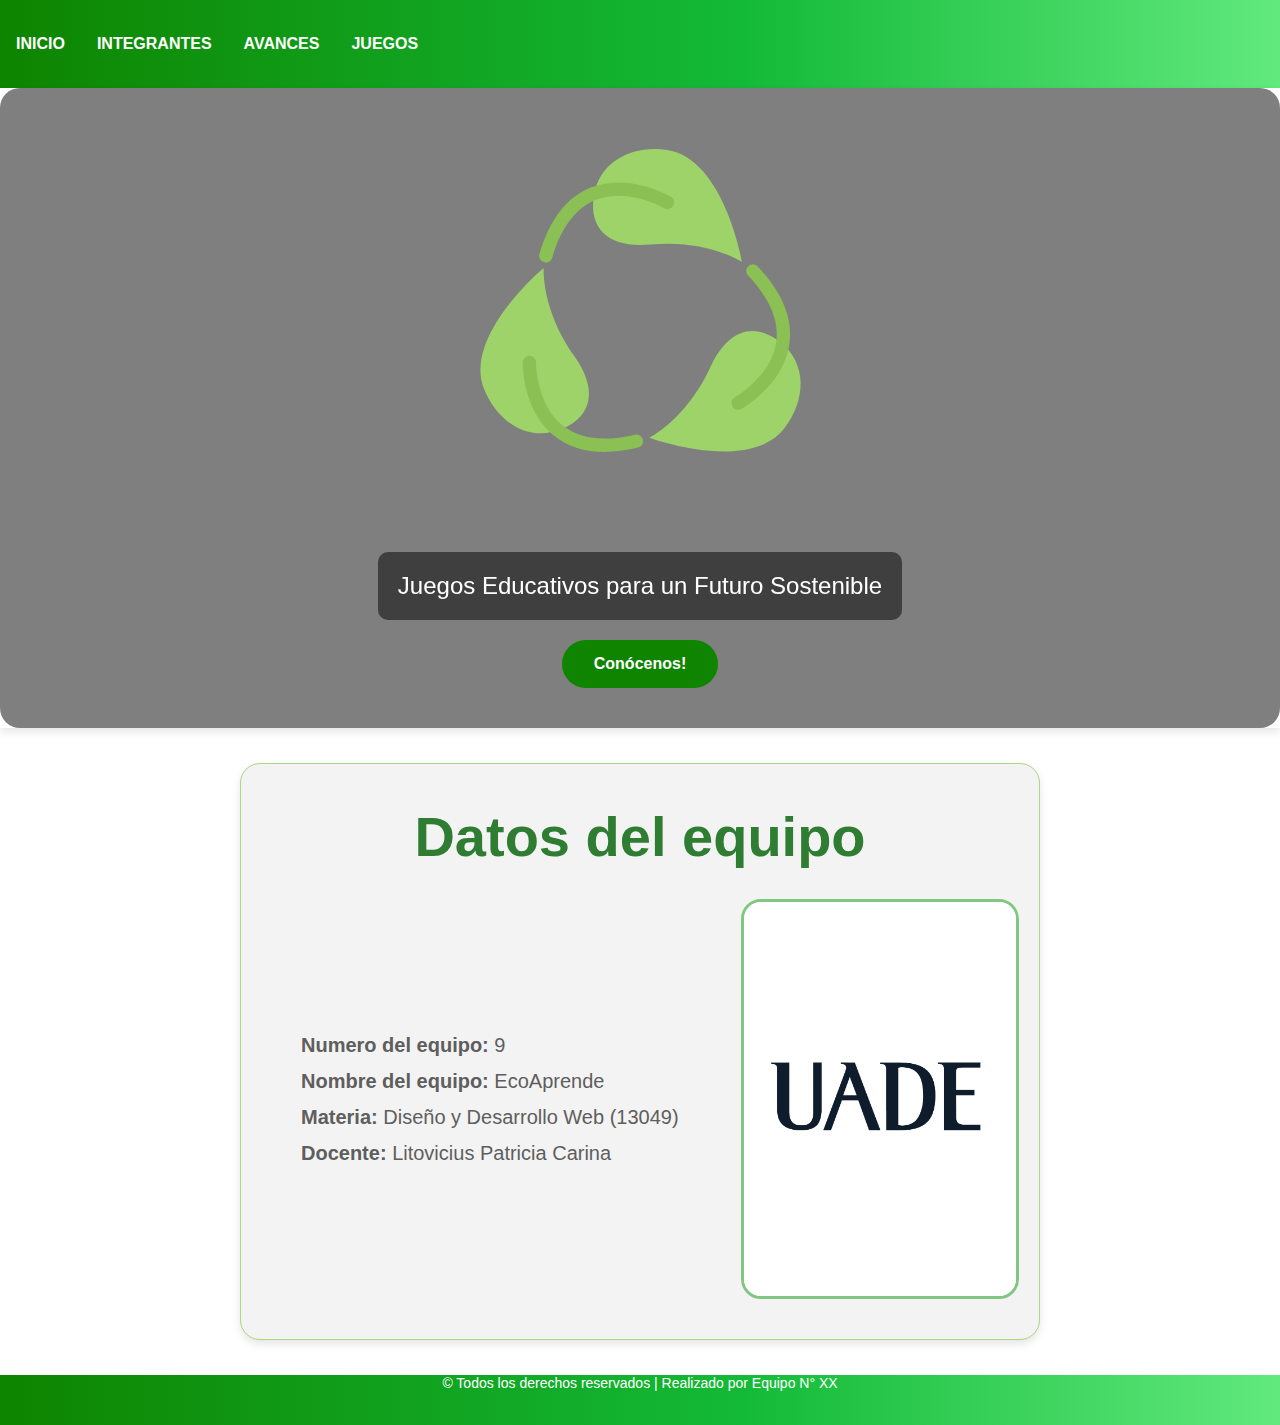
==== index.html @ 98eaf401 "Merge pull request #1 from Gauch0/main" ====
<!DOCTYPE html>
<html lang="es">
<head>
    <meta charset="UTF-8">
    <meta name="viewport" content="width=device-width, initial-scale=1.0">
    <title>TP GRUPAL - JUEGOS DE CONCIENTIZACIÓN</title> 
    <!--Página de TP Grupal para Diseño y Desarrollo Web-->
    <link rel="stylesheet" href="estilos.css">
</head>
<body>
    <header>
        <nav>
                <input type="checkbox" id="menu">
                <label for="menu">☰</label>
            
           <ul>
                <li><a href="index.html">INICIO</a></li>
                <li><a href="integrantes.html">INTEGRANTES</a></li>
                <li><a href="avances.html">AVANCES</a></li>
                <li><a href="juegos.html">JUEGOS</a></li>   
            </ul>            
        </nav>
                  
    </header>

    <main>
        <section class="contenedor">
            <div class="imglogo">
              <img src="img/logoTP2.svg" alt="Logo del sitio">
            </div>
            <div class="textodescrip">
              <p>Juegos Educativos para un Futuro Sostenible</p>
              </p>
            </div>
            <button class="button">
              <a href="integrantes.html"><b>Conócenos!</b></a>
            </button>
        </section>
                   
    
        <section class="seccion-inicio">
            <div class="titulo">
                <h1>Datos del equipo</h1>
            </div>
            <div class="datos-inicio">
                <ul>
                    <li><b>Numero del equipo: </b>9</li>
                    <li><b>Nombre del equipo: </b>EcoAprende</li>
                    <li><b>Materia: </b>Diseño y Desarrollo Web (13049)</li>
                    <li><b>Docente: </b>Litovicius Patricia Carina</li>
                </ul>
                <img src="img/UADE/uade-foto.jpg" alt="Foto del equipo" height="400px">
            </div>
        </section>
    </main>

    <footer>
        <p>© Todos los derechos reservados | Realizado por Equipo N° XX</p>
    </footer>
  
</body>
</html>
---- estilos.css ----
body{
  font-family: sans-serif;
  margin: 0;
  position: relative;
  min-height: 91.5vh;
  padding-bottom: 50px; /*El alto del footer*/
}

/* UADE INICIO */
* {
margin: 0;
padding: 0;
box-sizing: border-box; /* Añadido para un mejor manejo de los márgenes y paddings */
}

section {
display: block;
unicode-bidi: isolate;
}

.titulo {
display: flex;
justify-content: center;
color: #2E7D32; /* Color verde más suave y eco-sustentable */
font-size: 28px; /* Tamaño de fuente aumentado para mayor visibilidad */
font-weight: bold;
margin-bottom: 20px; /* Añadido para espaciado */
}

.seccion-inicio {
background-color: #F3F3F3;
height: auto; /* Ajuste automático de altura según contenido */
max-width: 800px;
margin: 35px auto; /* Centrado horizontal */
border-radius: 20px;
padding: 40px 20px; /* Reducido para mejorar en pantallas pequeñas */
display: flex;
flex-direction: column;
justify-content: center;
align-items: center;
box-shadow: 0 4px 8px rgba(0, 0, 0, 0.1); /* Sombra ligera para mejor apariencia */
border: 1px solid #AED581; /* Añadido borde con color verde suave */
}

@media (max-width: 1130px) {
.seccion-inicio {
  padding: 20px 10px;
  width: 90%; /* Ajuste de ancho responsivo */
}
}

.datos-inicio {
display: flex;
flex-direction: row;
justify-content: space-between;
align-items: center;
width: 100%;
margin-top: 10px;
flex-wrap: wrap; /* Añadido para manejar mejor en pantallas pequeñas */
}

@media (max-width: 1130px) {
.datos-inicio {
  flex-direction: column;
  justify-content: center;
  align-items: center;
}

.datos-inicio img {
  display: none;
}
}

.seccion-inicio div ul {
list-style: none;
color: #5E5E5E;
line-height: 1.8; /* Incrementado para mejorar la legibilidad */
font-size: 20px; /* Aumentado para mejor visibilidad */
}

ul {
display: block;
list-style-type: disc;
margin-block-start: 1em;
margin-block-end: 1em;
margin-inline-start: 0px;
margin-inline-end: 0px;
padding-inline-start: 40px;
unicode-bidi: isolate;
}

li {
display: list-item;
text-align: -webkit-match-parent;
unicode-bidi: isolate;
}

.datos-inicio img {
border-radius: 20px;
border: #81C784 3px solid; /* Cambiado el color del borde a un verde suave */
}

img {
overflow-clip-margin: content-box;
overflow: clip;
max-width: 100%; /* Para asegurar que las imágenes no excedan su contenedor */
}

div {
display: block;
unicode-bidi: isolate;
}
/* UADE FIN */


nav {
background: rgb(14,132,0);
background: linear-gradient(90deg, rgba(14,132,0,1) 0%, rgba(19,186,55,1) 58%, rgba(97,233,126,1) 100%);
color: #fff;
font-weight: 600;
padding: 30px 0;
}

nav ul { /*Muestra la disposicin de botones para notebook o desktop*/
  display: flex; 
  justify-content: left;
  list-style: none;
  margin: 0;
  padding: 0;
  overflow:hidden;
}

nav li a {  /*Determina la propiedad del texto del botón*/ 
  display: block;
  color: #fff;
  text-align: center;
  padding: 5px 16px;
  text-decoration: none;
}

nav li a:hover { /*Determina la propiedad al posicionarse en el botón*/
  color: #084301;
  background-color: #fff;
  transition: all .38s ease;
  border-radius: 50px;
}

nav label { /*No muestra el valor de la etiqueta ☰*/
  display: none;
}

#menu {
  display: none;
}

.contenedor {
  display: flex;
  flex-direction: column;
  justify-content: center;
  align-items: center;
  text-align: center;
  max-width: 100%;
  margin: auto;
  padding: 40px 20px;
  background: url('img/Flipbox/EcoImg.png') no-repeat center center;
  background-size: cover;
  box-shadow: 0 4px 8px rgba(0, 0, 0, 0.1); /* Sombra ligera */
  color: white; /* Para que el texto sea legible sobre el fondo */
  position: relative; /* Añadido para el overlay */
}

.contenedor::before {
  content: "";
  position: absolute;
  top: 0;
  left: 0;
  right: 0;
  bottom: 0;
  background: rgba(0, 0, 0, 0.5); /* Fondo oscuro semi-transparente */
  backdrop-filter: blur(10px); /* Desenfoque del fondo */
  border-radius: 20px; /* Coincide con el borde del contenedor */
  z-index: 1; /* Asegura que el overlay esté por debajo del contenido */
}

.imglogo img {
  width: 400px; /* Tamaño aumentado */
  margin-bottom: 20px; /* Espaciado debajo del logo */
  position: relative; /* Asegura que esté por encima del overlay */
  z-index: 2; /* Asegura que esté por encima del overlay */
}
  .contenedor2{
    display: flex;
    margin-top: 20px;
    max-width: 100%;
    margin: auto;
    padding: 20px;
    justify-content: center;
    align-items: center;
    text-align: justify;
    }

.textodescrip {
  font-size: 24px; /* Tamaño de fuente aumentado para mayor visibilidad */
  background-color: rgba(0, 0, 0, 0.5); /* Fondo semi-transparente para el texto */
  padding: 20px;
  border-radius: 10px;
  margin-bottom: 20px; /* Espaciado debajo del texto */
  position: relative; /* Asegura que esté por encima del overlay */
  z-index: 2; /* Asegura que esté por encima del overlay */
}

.button {
  background-color: #0e8400;
  border: none;
  color: white;
  padding: 15px 32px;
  text-align: center;
  text-decoration: none;
  font-size: 16px;
  cursor: pointer;
  border-radius: 50px;
  position: relative; /* Asegura que esté por encima del overlay */
  z-index: 2; /* Asegura que esté por encima del overlay */
}

.button a {
  text-decoration: none;
  color: white;
}

.button:hover {
  background-color: #084301;
  transition: all 0.38s ease;
}

  /* Flip-Box*/
  .flip-box {
    background-color: transparent;
    width: 300px;
    height: 200px;
    perspective: 1000px;
    margin: 5px;
  }

  /* Flip-Box 1*/
  .flip-box-inner1{
    position: relative;
    width: 100%;
    height: 100%;
    text-align: center;
    transition: transform 0.8s;
    transform-style: preserve-3d;
   }
  
  .flip-box:hover .flip-box-inner1 {
    transform: rotateY(180deg);
  }
  
  .flip-box-front1, .flip-box-back1 {
    position: absolute;
    width: 100%;
    height: 100%;
    -webkit-backface-visibility: hidden;
    backface-visibility: hidden;
    border-radius: 15px; 
  }
  
  .flip-box-front1 {
    background-image: url(img/Flipbox/EcoImg.png);
    color: White;
    text-align: center;
    align-content: center;
  }
  
  .flip-box-back1 {
    background: rgb(14,132,0);
    background: linear-gradient(90deg, rgba(14,132,0,1) 0%, rgba(19,186,55,1) 58%, rgba(97,233,126,1) 100%);   
    color: #fff;
    color: white;
    transform: rotateY(180deg);
    text-align: center;
    align-content: center;
  }
  .flip-box-back1 p{
    font-size: 15px;
    font-weight: 300;
    padding: 10px;
  }
/*Flipbox 2*/
  .flip-box-inner2{
    position: relative;
    width: 100%;
    height: 100%;
    text-align: center;
    transition: transform 0.8s;
    transform-style: preserve-3d;
   }
  
  .flip-box:hover .flip-box-inner2 {
    transform: rotateY(180deg);
  }
  
  .flip-box-front2, .flip-box-back2 {
    position: absolute;
    width: 100%;
    height: 100%;
    -webkit-backface-visibility: hidden;
    backface-visibility: hidden;
    border-radius: 15px; 
  }
  
  .flip-box-front2 {
    background-image: url(img/Flipbox/EcoImg.png);
    color: White;
    text-align: center;
    align-content: center;
  }
  
  .flip-box-back2 {
    background: rgb(1,83,125);
    background: linear-gradient(90deg, rgba(1,83,125,1) 0%, rgba(56,149,196,1) 39%, rgba(128,203,241,1) 100%);
    color: #fff;
    color: white;
    transform: rotateY(180deg);
    text-align: center;
    align-content: center;
  }
  .flip-box-back2 p{
    font-size: 15px;
    font-weight: 300;
    padding: 10px;
  }

  /*Flipbox 3*/
  .flip-box-inner3{
    position: relative;
    width: 100%;
    height: 100%;
    text-align: center;
    transition: transform 0.8s;
    transform-style: preserve-3d;
  }
  
  .flip-box:hover .flip-box-inner3 {
    transform: rotateY(180deg);
  }
  
  .flip-box-front3, .flip-box-back3 {
    position: absolute;
    width: 100%;
    height: 100%;
    -webkit-backface-visibility: hidden;
    backface-visibility: hidden;
    border-radius: 15px;
  }
  
  .flip-box-front3 {
    background-image: url(img/Flipbox/EcoImg.png);
    color: White;
    text-align: center;
    align-content: center;
  }
  
  .flip-box-back3 {
    background: rgb(255,0,0);
    background: linear-gradient(90deg, rgba(255,0,0,1) 0%, rgba(217,101,0,1) 39%, rgba(241,191,54,1) 100%);
    color: #fff;
    color: white;
    transform: rotateY(180deg);
    text-align: center;
    align-content: center;
  }
  .flip-box-back3 p{
    font-size: 15px;
    font-weight: 300;
    padding: 10px;
  }

/* NOSOTROS - TEAM */

.team{
  display: flex;
  width: 100%;
  align-items: center;
  justify-content: center;
  flex-direction: column;
}
.team-contenido{
  width: 100%;
  max-width: 1240px;
  margin: 50px;
  display: flex;
  align-items: center;
  justify-content: center;
  gap: 2rem;
  text-align: center;
}
.team-contenido img{
  width: 100%;
  border-radius: 10px;
  height: auto;
  margin-bottom: 15px;
}
.box{
  width: 200px;
  height: auto;
  border-radius: 10px;
  background: rgb(14,132,0);
  background: linear-gradient(90deg, rgba(14,132,0,1) 0%, rgba(19,186,55,1) 58%, rgba(97,233,126,1) 100%);
  transition: all .38s ease;
}
.box h3{
  font-size: 18 px;
  font-weight: 600;
  color: #fff;
  margin-bottom: 10px;
}
.box h5{
  font-size: 14px;
  font-weight: 600;
  color: #fff;
  margin-bottom: 20px;
  letter-spacing: 2px;
}

.box:hover{
  transform: translateY(-10px);
}

/*CONTACTO - FORM*/

form{
width: 600px;
margin: auto;
padding: 10px 20px;
box-sizing: border-box;
margin-top: 10px;
}

input, textarea {
width: 100%;
margin-bottom:20px;
box-sizing: border-box;
}

textarea{
min-height: 100px;
max-height: 200px;
max-width: 100%;
box-sizing: border-box;  
}

/*CATÁLOGO*/

.container-img{
width: 100%;
max-width: 1200px;
margin: auto;
margin-top: 60px;
margin-bottom: 60px;
display: grid;
grid-template-columns: repeat(4, 1fr);
grid-template-rows: 250px;
grid-gap: 30px;
}

.container-img .box-img a{
text-decoration: none;
font-size: 18px;
font-weight: 600;
color: #2d1476;
}

.container-img .box-img figure{
max-width: 200px;
height: 100%;
text-align: center;
}

.container-img .box-img figure:hover{
transition: all .38s ease;
transform: translateY(-10px);
opacity: 0.6;
}

.container-img .box-img img{
width: 200px;
height: 200px;
}

/*FOOTER*/

footer{
background: rgb(14,132,0);
background: linear-gradient(90deg, rgba(14,132,0,1) 0%, rgba(19,186,55,1) 58%, rgba(97,233,126,1) 100%);
width: 100%;
font-size: 14px;
text-align: center;
color: #fff;
height: 50px;
position: absolute;
bottom: 0;
}

/* <--------------------------------------RESPONSIVE-------------------------------------->*/

@media (max-width: 768px) {/*cuando el dispositivo es máximo es de 768px*/
  
  /*MENÚ*/

    input:checked ~ ul{ /*muestra el contenido de todas las etiquetas ul*/
     display: block;
    }
    
    input:checked ~ label { /*muestra todo el contenido de las etiquetas label*/
     background: #084301;
    }
    
    nav li{ /*Determina la propiedad de cada botón para mobile*/
     margin: 0;
     text-align: left;
    }
    
    nav label{ /*dibuja la etiqueta label ☰*/
     box-sizing: border-box;
     display: flex;
     /*border-radius: 5px;*/
     width: 30px;
     height: 30px;
     line-height: 30px;
     font-weight: bold;
     text-align: center;
     justify-content: center;
     user-select: none;
     /*background-color: cadetblue;*/
    }
    
    nav ul{/*deja de mostrar el bloque contenedor de botones horizontales*/
      display: none;
    }
    
    nav ul li a{ /**/
     display: flex;
     text-decoration: none;
     color: #fff;
    }
    
    .contenedor{
     display: block;
     margin-top: 20px;
     width: 90%;
     margin: auto;
     }

     .contenedor2{
      display: flex;
      flex-direction: column;
      margin-top: 20px;
      max-width: 100%;
      margin: auto;
      padding: 20px;
      justify-content: center;
      align-items: center;
      text-align: justify;
      }
    
     /*HOME*/

    .imglogo{ /*logo del home responsive*/
     text-align: center;
     }
    
    .textodescrip{
      font-size: 22px;
      text-align: justify;
      margin: 5px;
     }
    
    .textodescrip button{
      background-color: #084301;
      justify-content: center;
      align-items: center;
      border: none;
      color: white;
      text-decoration: none;
      font-size: 16px;
      cursor: pointer;
      }
    
    /*NOSOTROS*/

    .team{
      width: 90%;
      height: auto;
      padding: 90px 2%;

      }

      .team-contenido{
        display: flex;
        flex-direction: column;
      }

  /*CONTACTO RESPONSIVO*/

  form{
    width: 100%;
  }

  /*CATÁLOGO*/

  .container-img{
    grid-template-columns: repeat(1, 1fr);
    justify-items: center; 
  }

  .container-img .box-img figure{
    height: 200px;
      
  }
}
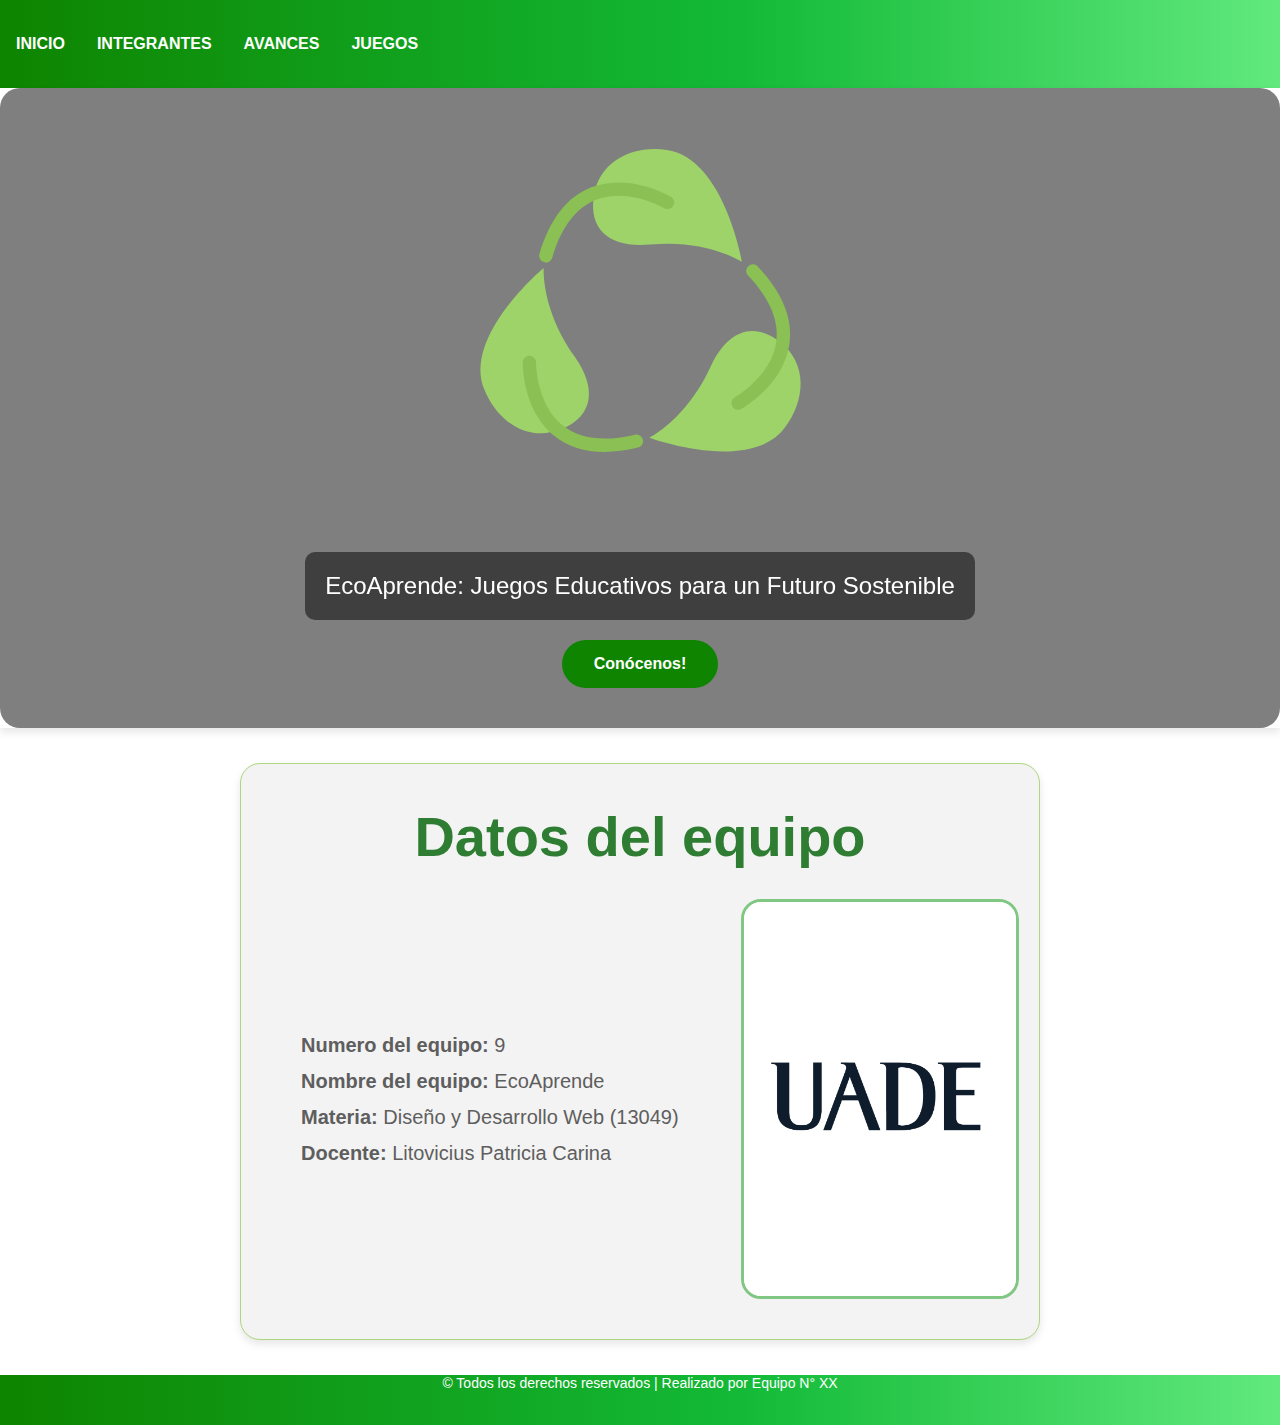
==== commit c46209c7: "change name" ====
--- a/index.html
+++ b/index.html
@@ -29,7 +29,7 @@
               <img src="img/logoTP2.svg" alt="Logo del sitio">
             </div>
             <div class="textodescrip">
-              <p>Juegos Educativos para un Futuro Sostenible</p>
+              <p>EcoAprende: Juegos Educativos para un Futuro Sostenible</p>
               </p>
             </div>
             <button class="button">
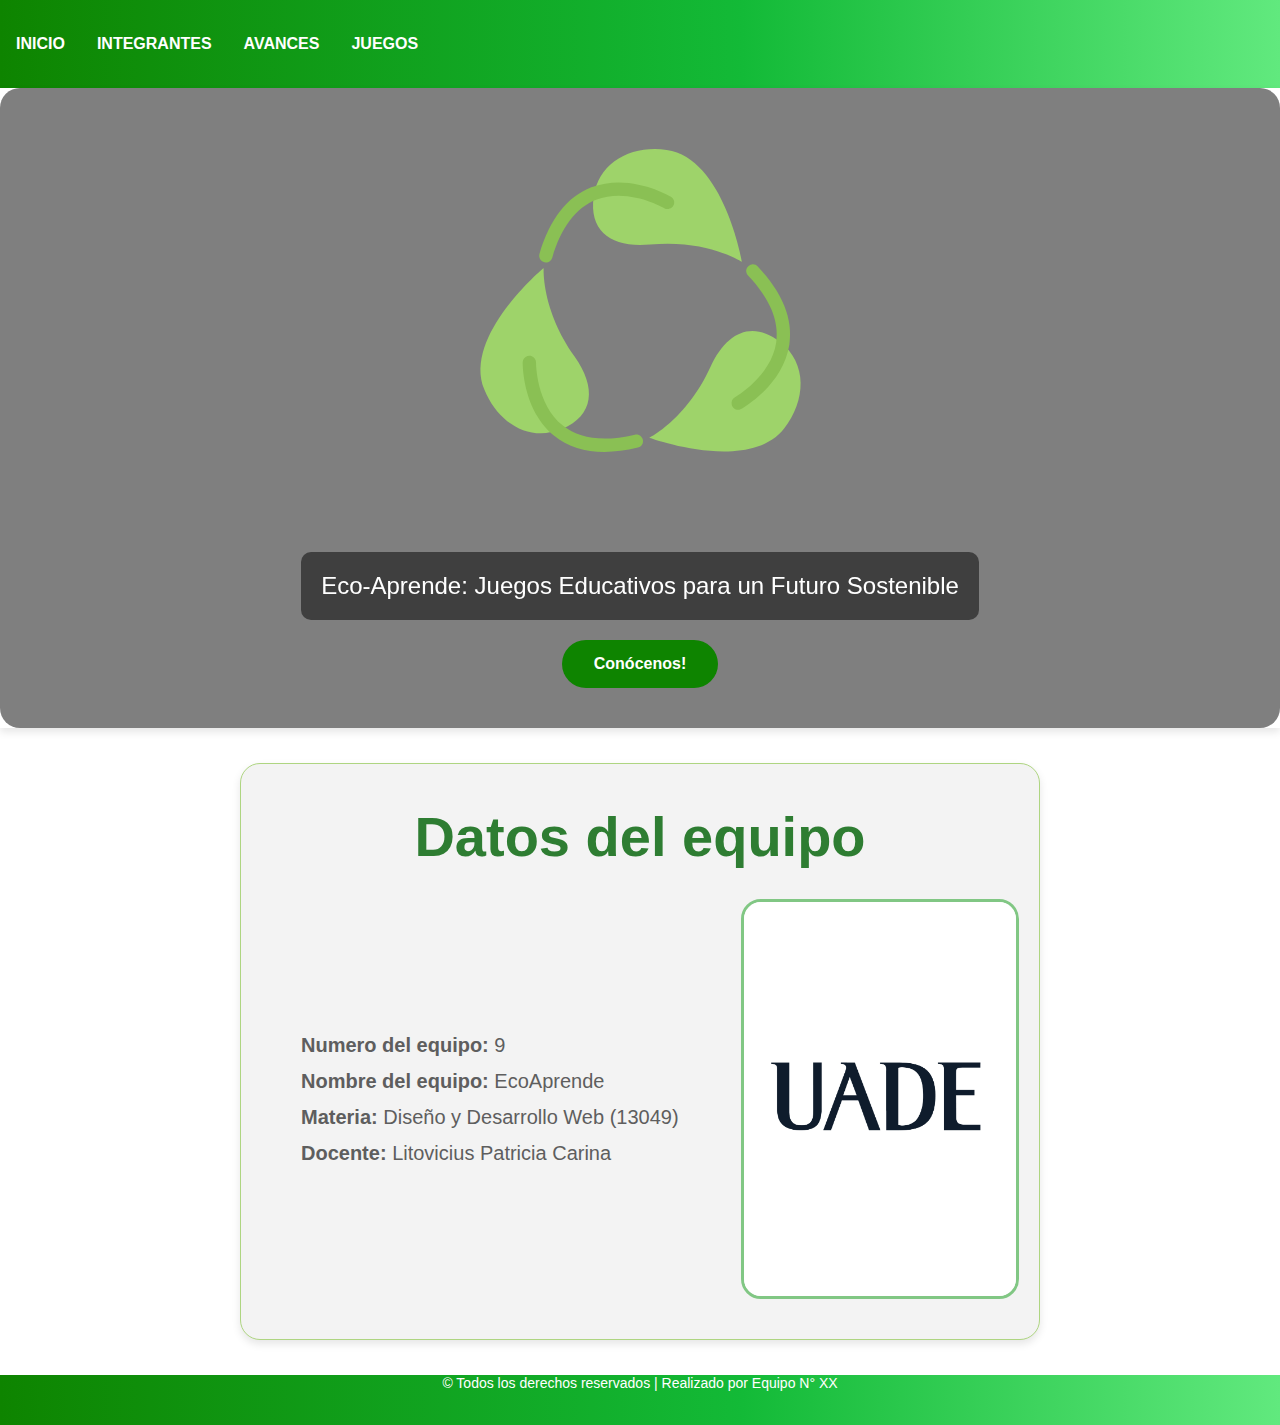
==== commit c1cbe43d: "Update index.html" ====
--- a/index.html
+++ b/index.html
@@ -29,7 +29,7 @@
               <img src="img/logoTP2.svg" alt="Logo del sitio">
             </div>
             <div class="textodescrip">
-              <p>EcoAprende: Juegos Educativos para un Futuro Sostenible</p>
+              <p>Eco-Aprende: Juegos Educativos para un Futuro Sostenible</p>
               </p>
             </div>
             <button class="button">
@@ -59,4 +59,4 @@
     </footer>
   
 </body>
-</html>+</html>
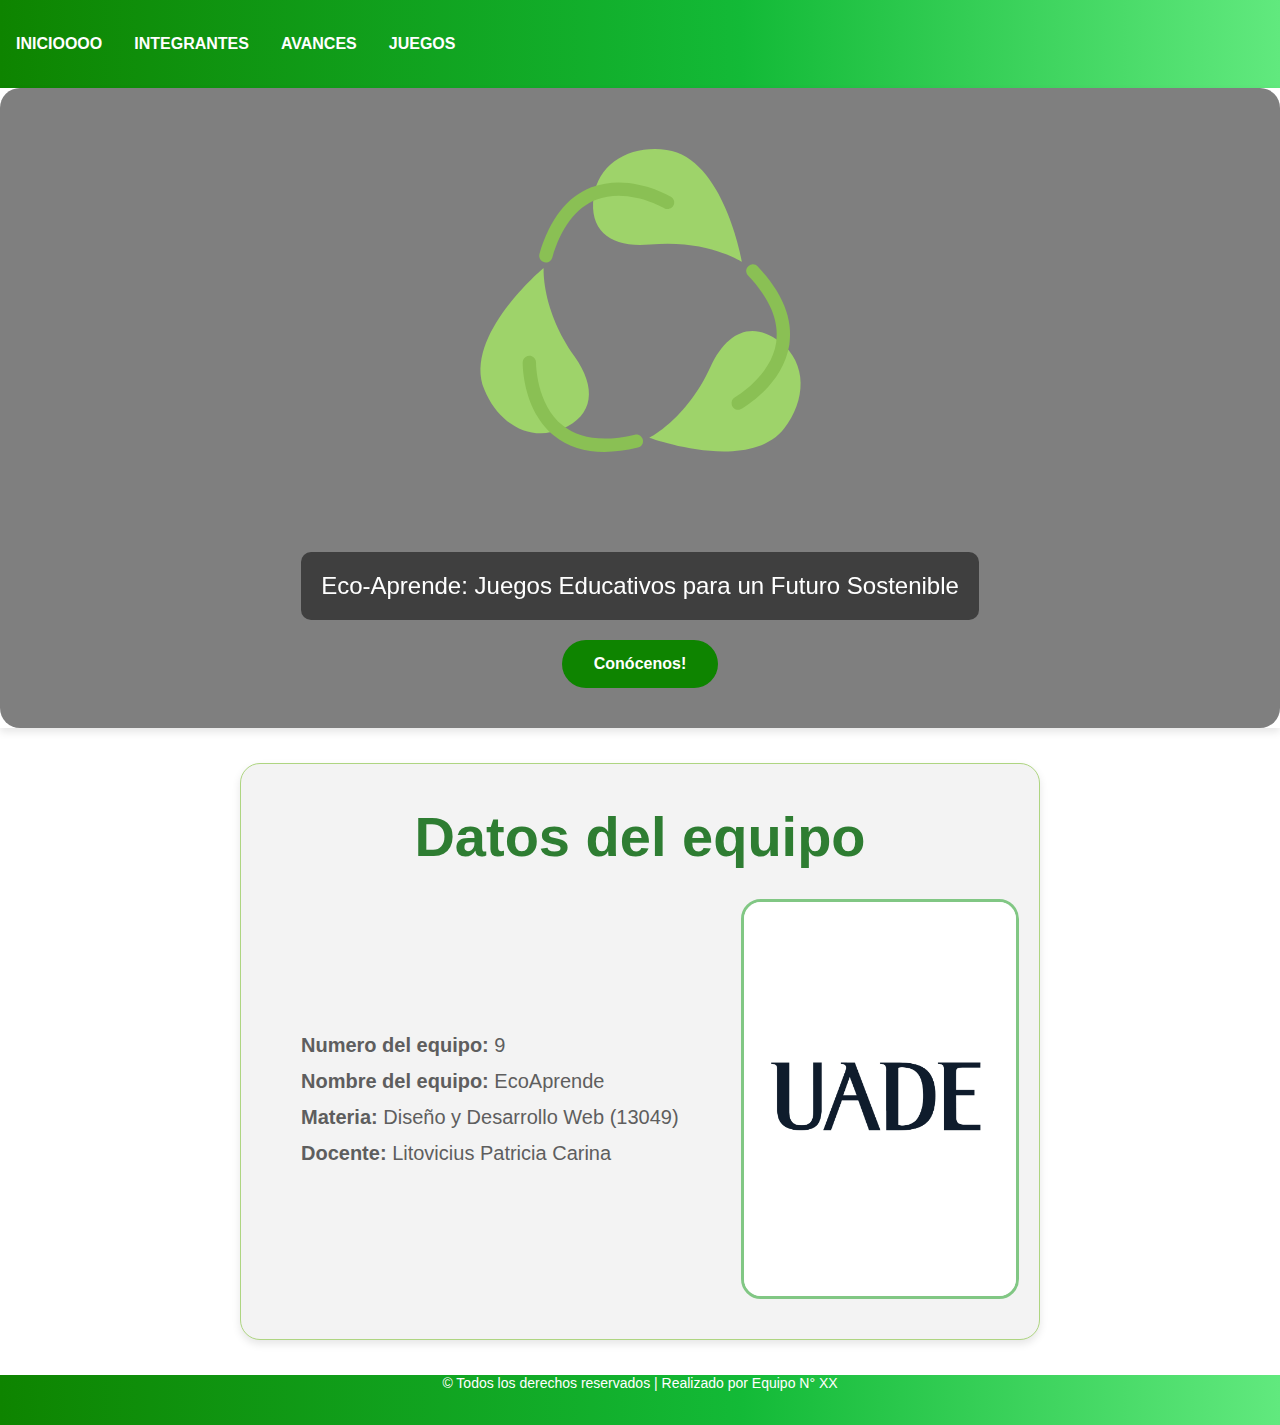
==== commit d972a1ca: "Update index.html" ====
--- a/index.html
+++ b/index.html
@@ -14,7 +14,7 @@
                 <label for="menu">☰</label>
             
            <ul>
-                <li><a href="index.html">INICIO</a></li>
+                <li><a href="index.html">INICIOOOO</a></li>
                 <li><a href="integrantes.html">INTEGRANTES</a></li>
                 <li><a href="avances.html">AVANCES</a></li>
                 <li><a href="juegos.html">JUEGOS</a></li>   
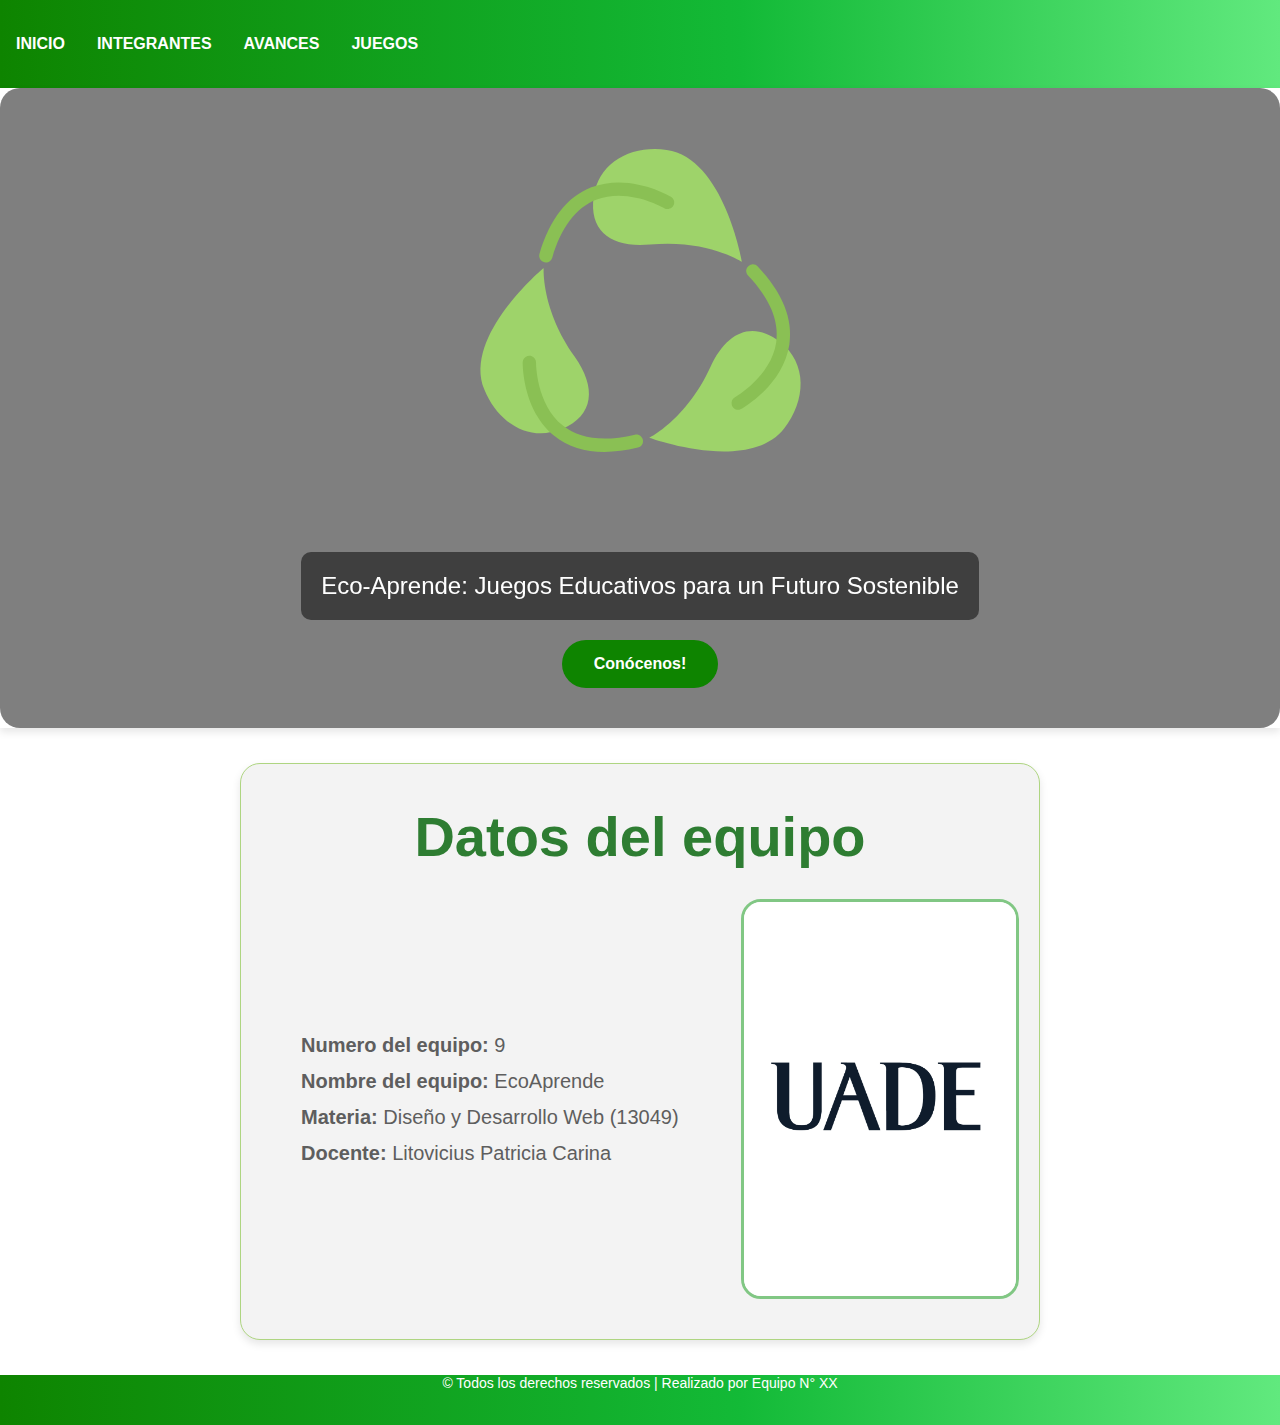
==== commit 26f66ec4: "Update index.html" ====
--- a/index.html
+++ b/index.html
@@ -14,7 +14,7 @@
                 <label for="menu">☰</label>
             
            <ul>
-                <li><a href="index.html">INICIOOOO</a></li>
+                <li><a href="index.html">INICIO</a></li>
                 <li><a href="integrantes.html">INTEGRANTES</a></li>
                 <li><a href="avances.html">AVANCES</a></li>
                 <li><a href="juegos.html">JUEGOS</a></li>   
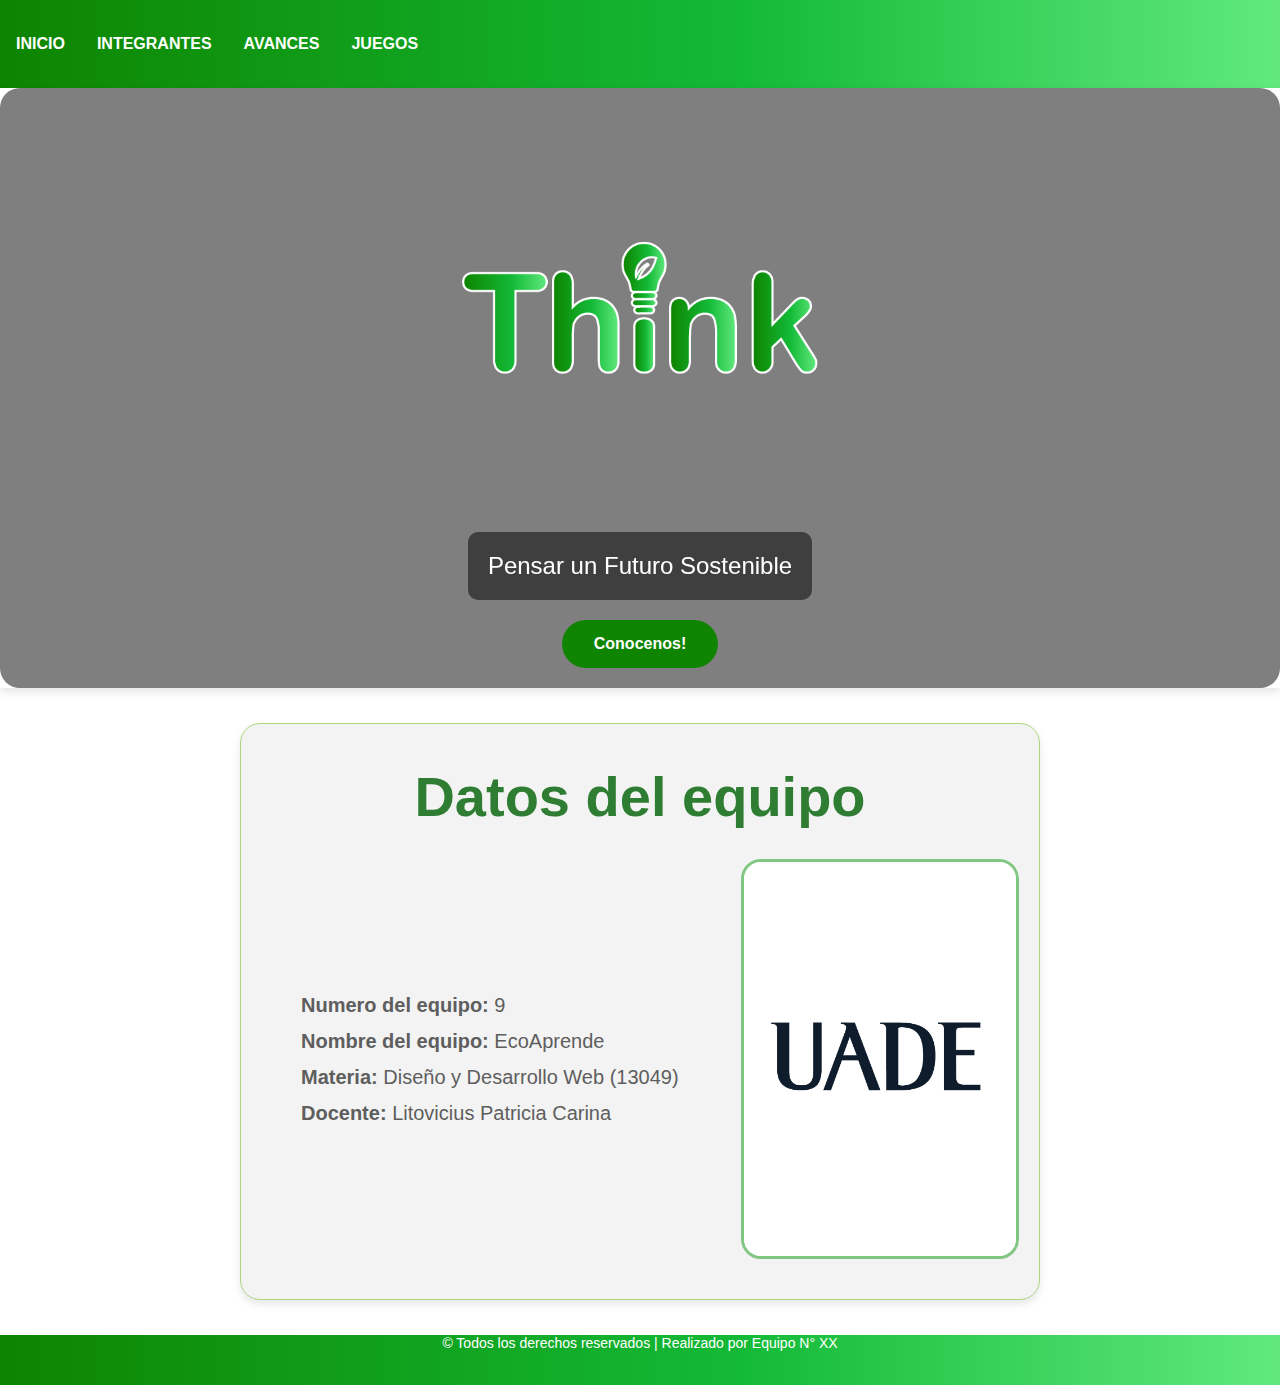
==== commit 97e856b4: "Versión 15/6 - 10:00" ====
--- a/index.html
+++ b/index.html
@@ -26,14 +26,14 @@
     <main>
         <section class="contenedor">
             <div class="imglogo">
-              <img src="img/logoTP2.svg" alt="Logo del sitio">
+              <img src="img/Think Logo.png" alt="Logo del sitio">
             </div>
             <div class="textodescrip">
-              <p>Eco-Aprende: Juegos Educativos para un Futuro Sostenible</p>
+              <p>Pensar un Futuro Sostenible</p>
               </p>
             </div>
             <button class="button">
-              <a href="integrantes.html"><b>Conócenos!</b></a>
+              <a href="integrantes.html"><b>Conocenos!</b></a>
             </button>
         </section>
                    
--- a/estilos.css
+++ b/estilos.css
@@ -1,4 +1,3 @@
-
 body{
   font-family: sans-serif;
   margin: 0;
@@ -169,6 +168,16 @@
   color: white; /* Para que el texto sea legible sobre el fondo */
   position: relative; /* Añadido para el overlay */
 }
+.contenedor{
+  display: flex;
+  margin-top: 20px;
+  max-width: 100%;
+  margin: auto;
+  padding: 20px;
+  justify-content: center;
+  align-items: center;
+  text-align: justify;
+  }
 
 .contenedor::before {
   content: "";
@@ -406,9 +415,8 @@
   width: 200px;
   height: auto;
   border-radius: 10px;
-  background: rgb(14,132,0);
+  background: rgb(14,1322,0);
   background: linear-gradient(90deg, rgba(14,132,0,1) 0%, rgba(19,186,55,1) 58%, rgba(97,233,126,1) 100%);
-  transition: all .38s ease;
 }
 .box h3{
   font-size: 18 px;
@@ -416,7 +424,7 @@
   color: #fff;
   margin-bottom: 10px;
 }
-.box h5{
+.box h4{
   font-size: 14px;
   font-weight: 600;
   color: #fff;
@@ -424,9 +432,24 @@
   letter-spacing: 2px;
 }
 
-.box:hover{
-  transform: translateY(-10px);
-}
+.box a{
+  text-decoration: none;
+}
+
+.box h4{
+  font-size: 14px;
+  font-weight: 600;
+  color: #fff;
+  margin-bottom: 20px;
+  letter-spacing: 2px;
+  text-decoration: none;
+}
+
+.box h4:hover{
+  background-color: #084301;
+  border:none;
+}
+
 
 /*CONTACTO - FORM*/
 
@@ -576,6 +599,7 @@
       text-align: justify;
       margin: 5px;
      }
+
     
     .textodescrip button{
       background-color: #084301;
@@ -588,7 +612,7 @@
       cursor: pointer;
       }
     
-    /*NOSOTROS*/
+    /*INTEGRANTES*/
 
     .team{
       width: 90%;
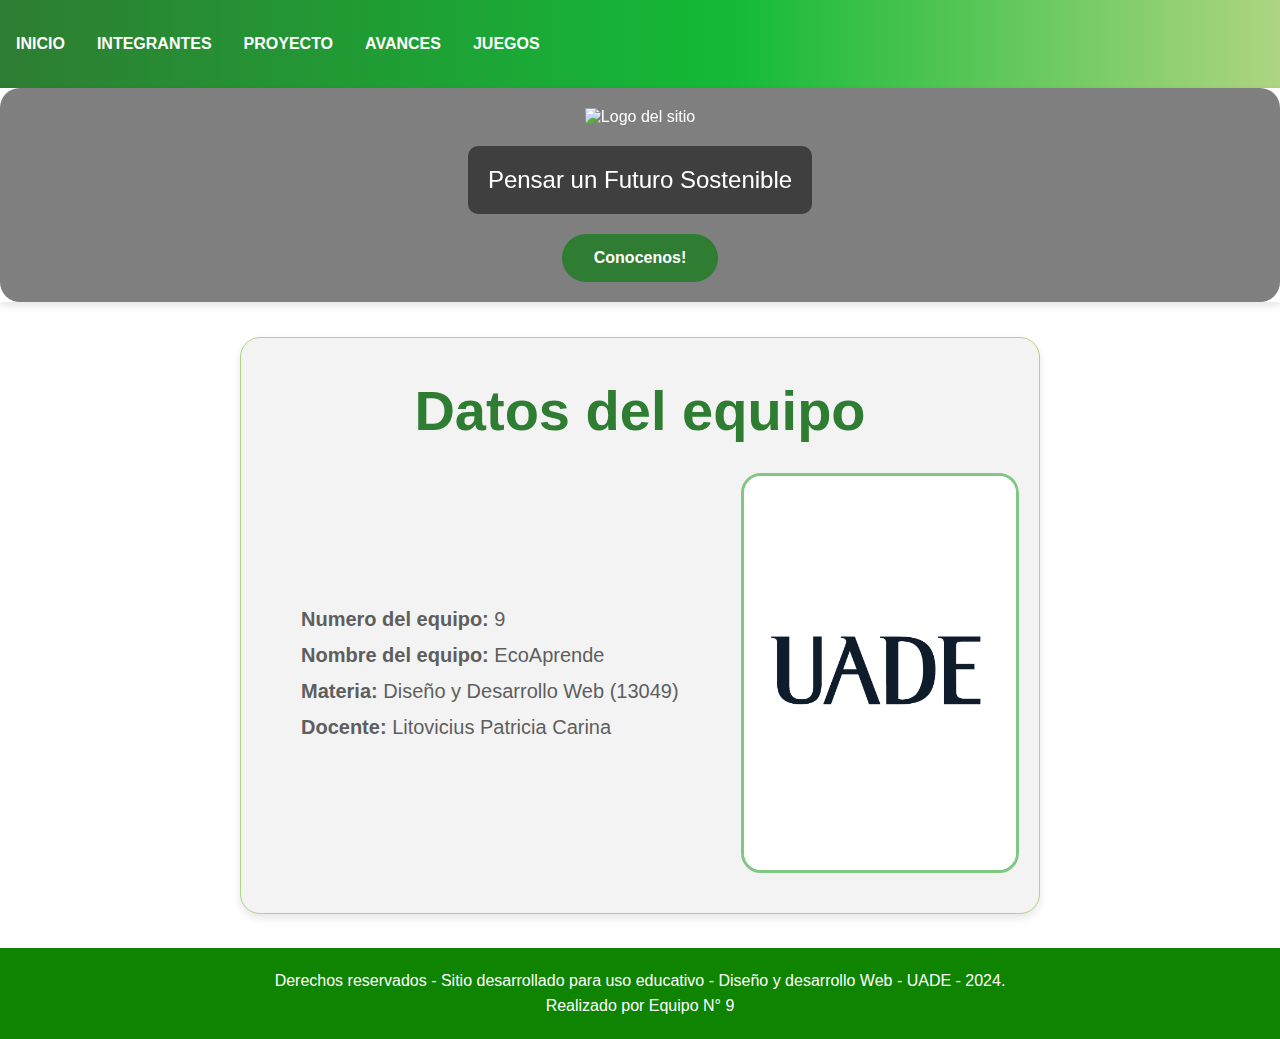
==== commit 27395e5f: "Favicon" ====
--- a/index.html
+++ b/index.html
@@ -6,6 +6,7 @@
     <title>TP GRUPAL - JUEGOS DE CONCIENTIZACIÓN</title> 
     <!--Página de TP Grupal para Diseño y Desarrollo Web-->
     <link rel="stylesheet" href="estilos.css">
+    <link rel="icon" type="Favicon" href="img/Logos/FAVICON.png">
 </head>
 <body>
     <header>
@@ -14,10 +15,11 @@
                 <label for="menu">☰</label>
             
            <ul>
-                <li><a href="index.html">INICIO</a></li>
-                <li><a href="integrantes.html">INTEGRANTES</a></li>
-                <li><a href="avances.html">AVANCES</a></li>
-                <li><a href="juegos.html">JUEGOS</a></li>   
+            <li><a href="index.html">INICIO</a></li>
+            <li><a href="integrantes.html">INTEGRANTES</a></li>
+            <li><a href="Proyecto.html">PROYECTO</a></li>
+            <li><a href="avances.html">AVANCES</a></li>
+            <li><a href="juegos.html">JUEGOS</a></li>  
             </ul>            
         </nav>
                   
@@ -26,7 +28,7 @@
     <main>
         <section class="contenedor">
             <div class="imglogo">
-              <img src="img/Think Logo.png" alt="Logo del sitio">
+              <img src="img/Logos/Think Logo.png" alt="Logo del sitio" width="140px" height="140px">
             </div>
             <div class="textodescrip">
               <p>Pensar un Futuro Sostenible</p>
@@ -55,7 +57,8 @@
     </main>
 
     <footer>
-        <p>© Todos los derechos reservados | Realizado por Equipo N° XX</p>
+        <p>Derechos reservados - Sitio desarrollado para uso educativo - Diseño y desarrollo Web - UADE - 2024. 
+        <br>Realizado por Equipo N° 9</p>
     </footer>
   
 </body>
--- a/estilos.css
+++ b/estilos.css
@@ -1,16 +1,17 @@
-body{
+body {
   font-family: sans-serif;
+  position: relative;
   margin: 0;
-  position: relative;
-  min-height: 91.5vh;
-  padding-bottom: 50px; /*El alto del footer*/
-}
-
-/* UADE INICIO */
+  min-height: 91.5vh; /* Usa vh (viewport height) para cubrir toda la altura de la ventana */
+  display: flex;
+  flex-direction: column;
+  padding-bottom: 90px; /*El alto del footer*/
+}
+
 * {
 margin: 0;
 padding: 0;
-box-sizing: border-box; /* Añadido para un mejor manejo de los márgenes y paddings */
+box-sizing: border-box; /* Añadido para un mejor manejo de los márgenes y paddings*/
 }
 
 section {
@@ -46,7 +47,7 @@
 .seccion-inicio {
   padding: 20px 10px;
   width: 90%; /* Ajuste de ancho responsivo */
-}
+  }
 }
 
 .datos-inicio {
@@ -77,6 +78,121 @@
 line-height: 1.8; /* Incrementado para mejorar la legibilidad */
 font-size: 20px; /* Aumentado para mejor visibilidad */
 }
+
+/*SECCIÓN PROPUESTA (PROYECTO)*/
+
+.seccion-propuesta {
+  background-color: #e7e7e7;
+  height: auto; /* Ajuste automático de altura según contenido */
+  max-width: 73%;
+  margin: 35px auto; /* Centrado horizontal */
+  padding: 40px 20px; /* Reducido para mejorar en pantallas pequeñas */
+  display: flex;
+  flex-direction: column;
+  justify-content: center;
+  align-items: center;
+  font-size: 20px;
+  border-radius: 20px;
+  box-shadow: 0 4px 8px rgba(0, 0, 0, 0.1); /* Sombra ligera para mejor apariencia */
+  }
+  
+  @media (max-width: 1130px) {
+  .seccion-propuesta {
+    padding: 20px 10px;
+    width: 90%; /* Ajuste de ancho responsivo */
+    }
+  }
+  
+  .datos-propuesta {
+  display: flex;
+  flex-direction: row;
+  justify-content: space-between;
+  align-items: center;
+  text-align: justify;
+  width: 100%;
+  margin-top: 10px;
+  flex-wrap: wrap; /* Añadido para manejar mejor en pantallas pequeñas */
+  }
+  
+  @media (max-width: 1130px) {
+  .datos-propuesta {
+    flex-direction: column;
+    justify-content: center;
+    align-items: center;
+    text-align: justify;
+  }
+  
+  .datos-inicio img {
+    display: none;
+  }
+  }
+  
+  .seccion-propuesta div ul {
+  list-style: none;
+  color: #5E5E5E;
+  line-height: 1.8; /* Incrementado para mejorar la legibilidad */
+  font-size: 20px; /* Aumentado para mejor visibilidad */
+  }
+
+/*FIN SECCIÓN PROPUESTA (PROYECTO)*/
+
+/*SECCIÓN (AVANCE)*/
+
+.seccion-avance {
+  background-color: #e7e7e7;
+  height: auto; /* Ajuste automático de altura según contenido */
+  width: 73%;
+  margin: 35px auto; /* Centrado horizontal */
+  padding: 40px 20px; /* Reducido para mejorar en pantallas pequeñas */
+  display: flex;
+  flex-direction: column;
+  justify-content: center;
+  align-items: center;
+  font-size: 20px;
+  border-radius: 20px;
+  box-shadow: 0 4px 8px rgba(0, 0, 0, 0.1); /* Sombra ligera para mejor apariencia */
+  }
+  
+  @media (max-width: 1130px) {
+  .seccion-avance {
+    padding: 20px 10px;
+    width: 90%; /* Ajuste de ancho responsivo */
+    }
+  }
+  
+  .datos-avance {
+  display: flex;
+  flex-direction: row;
+  justify-content: center;
+  text-align: center;
+  align-items: center;
+  width: 100%;
+  font-size: 30px;
+  margin-top: 10px;
+  flex-wrap: wrap; /* Añadido para manejar mejor en pantallas pequeñas */
+  }
+  
+  @media (max-width: 1130px) {
+  .datos-avance {
+    flex-direction: column;
+    justify-content: center;
+    align-items: center;
+    text-align: center;
+  }
+  
+  .datos-inicio img {
+    display: none;
+  }
+  }
+  
+  .seccion-propuesta div ul {
+  list-style: none;
+  color: #5E5E5E;
+  line-height: 1.8; /* Incrementado para mejorar la legibilidad */
+  font-size: 20px; /* Aumentado para mejor visibilidad */
+  }
+
+/*FIN SECCIÓN (AVANCE)*/
 
 ul {
 display: block;
@@ -112,10 +228,9 @@
 }
 /* UADE FIN */
 
-
 nav {
-background: rgb(14,132,0);
-background: linear-gradient(90deg, rgba(14,132,0,1) 0%, rgba(19,186,55,1) 58%, rgba(97,233,126,1) 100%);
+  background: rgb(46,125,50);
+  background: linear-gradient(90deg, rgba(46,125,50,1) 0%, rgba(19,186,55,1) 57%, rgba(174,213,129,1) 100%);
 color: #fff;
 font-weight: 600;
 padding: 30px 0;
@@ -139,8 +254,8 @@
 }
 
 nav li a:hover { /*Determina la propiedad al posicionarse en el botón*/
-  color: #084301;
-  background-color: #fff;
+  color: #2E7D32;
+  background-color: #AED581;
   transition: all .38s ease;
   border-radius: 50px;
 }
@@ -167,6 +282,61 @@
   box-shadow: 0 4px 8px rgba(0, 0, 0, 0.1); /* Sombra ligera */
   color: white; /* Para que el texto sea legible sobre el fondo */
   position: relative; /* Añadido para el overlay */
+}
+
+
+.contenedor-avances{
+  margin-top: 0;
+  display: flex;
+  flex-direction: column;
+  justify-content: center;
+  align-items: center;
+  text-align: center;
+  max-width: 100%;
+  padding: 60px 40px; /* Aumentado para más espacio interno */
+  background: url('img/Flipbox/Sequia.jpg') no-repeat center center;
+  background-size: cover;
+  color: white;
+  position: relative;
+  box-shadow: 0 4px 8px rgba(0, 0, 0, 0.1);
+}
+
+.contenedor-avances::before {
+  content: "";
+  position: absolute;
+  top: 0;
+  left: 0;
+  right: 0;
+  bottom: 0;
+  background: rgba(0, 0, 0, 0.5); /* Añade un overlay oscuro */
+  z-index: 0;
+}
+
+.contenedor-integrantes {
+  margin-top: 0;
+  display: flex;
+  flex-direction: column;
+  justify-content: center;
+  align-items: center;
+  text-align: center;
+  max-width: 100%;
+  padding: 60px 40px; /* Aumentado para más espacio interno */
+  background: url('img/Flipbox/Derretimiento.png') no-repeat center center;
+  background-size: cover;
+  color: white;
+  position: relative;
+  box-shadow: 0 4px 8px rgba(0, 0, 0, 0.1);
+}
+
+.contenedor-integrantes::before {
+  content: "";
+  position: absolute;
+  top: 0;
+  left: 0;
+  right: 0;
+  bottom: 0;
+  background: rgba(0, 0, 0, 0.5); /* Añade un overlay oscuro */
+  z-index: 0;
 }
 .contenedor{
   display: flex;
@@ -198,6 +368,15 @@
   position: relative; /* Asegura que esté por encima del overlay */
   z-index: 2; /* Asegura que esté por encima del overlay */
 }
+
+.imglogoavance img {
+  width: auto; /* Tamaño aumentado */
+  margin-top: -20px;
+   position: relative; /* Asegura que esté por encima del overlay */
+  z-index: 2; /* Asegura que esté por encima del overlay */
+}
+
+
   .contenedor2{
     display: flex;
     margin-top: 20px;
@@ -219,8 +398,46 @@
   z-index: 2; /* Asegura que esté por encima del overlay */
 }
 
+.textodescrip-avances {
+  font-size: 19px; /* Tamaño de fuente aumentado para mayor visibilidad */
+  background-color: rgba(0, 0, 0, 0.5); /* Fondo semi-transparente para el texto */
+  padding: 20px;
+  border-radius: 10px;
+  margin-bottom: 20px; /* Espaciado debajo del texto */
+  position: relative; /* Asegura que esté por encima del overlay */
+  z-index: 2; /* Asegura que esté por encima del overlay */
+}
+
+.textodescrip-avances h1, .textodescrip-avances h2 {
+  color: #4CAF50; /* Color verde para títulos, ajustable según tu paleta */
+}
+.textodescrip-avances p {
+  font-size: 19px;
+  line-height: 1.6;
+  margin-bottom: auto;
+}
+
+
+.textodescrip-integrantes {
+  position: relative; /* Para asegurarse de que el texto esté por encima del overlay */
+  max-width: 900px;
+  margin: auto;
+  color: #fff; /* Cambia el color del texto a blanco para mejor contraste */
+  z-index: 1;
+}
+
+
+.textodescrip-integrantes h1, .textodescrip-integrantes h2 {
+  color: #4CAF50; /* Color verde para títulos, ajustable según tu paleta */
+}
+.textodescrip-integrantes p {
+  font-size: 19px;
+  line-height: 1.6;
+  margin-bottom: auto;
+}
+
 .button {
-  background-color: #0e8400;
+  background-color: #2E7D32;
   border: none;
   color: white;
   padding: 15px 32px;
@@ -239,7 +456,7 @@
 }
 
 .button:hover {
-  background-color: #084301;
+  background-color: #AED581;
   transition: all 0.38s ease;
 }
 
@@ -276,15 +493,15 @@
   }
   
   .flip-box-front1 {
-    background-image: url(img/Flipbox/EcoImg.png);
+    background-image: url(img/Flipbox/Sequia.jpg);
     color: White;
     text-align: center;
     align-content: center;
   }
   
   .flip-box-back1 {
-    background: rgb(14,132,0);
-    background: linear-gradient(90deg, rgba(14,132,0,1) 0%, rgba(19,186,55,1) 58%, rgba(97,233,126,1) 100%);   
+    background: rgb(177,91,29);
+background: linear-gradient(90deg, rgba(177,91,29,1) 0%, rgba(204,120,60,1) 58%, rgba(233,164,115,1) 100%);   
     color: #fff;
     color: white;
     transform: rotateY(180deg);
@@ -320,7 +537,7 @@
   }
   
   .flip-box-front2 {
-    background-image: url(img/Flipbox/EcoImg.png);
+    background-image: url(img/Flipbox/Derretimiento.png);
     color: White;
     text-align: center;
     align-content: center;
@@ -365,15 +582,15 @@
   }
   
   .flip-box-front3 {
-    background-image: url(img/Flipbox/EcoImg.png);
+    background-image: url(img/Flipbox/biodiversidad.jpg);
     color: White;
     text-align: center;
     align-content: center;
   }
   
   .flip-box-back3 {
-    background: rgb(255,0,0);
-    background: linear-gradient(90deg, rgba(255,0,0,1) 0%, rgba(217,101,0,1) 39%, rgba(241,191,54,1) 100%);
+    background: rgb(208,34,0);
+    background: linear-gradient(90deg, rgba(208,34,0,1) 0%, rgba(254,136,51,1) 46%, rgba(252,207,82,1) 100%);
     color: #fff;
     color: white;
     transform: rotateY(180deg);
@@ -479,13 +696,15 @@
 .container-img{
 width: 100%;
 max-width: 1200px;
-margin: auto;
+margin-left: 70px;
 margin-top: 60px;
 margin-bottom: 60px;
 display: grid;
-grid-template-columns: repeat(4, 1fr);
+grid-template-columns: repeat(3, 1fr);
 grid-template-rows: 250px;
 grid-gap: 30px;
+align-items: center;
+
 }
 
 .container-img .box-img a{
@@ -499,6 +718,7 @@
 max-width: 200px;
 height: 100%;
 text-align: center;
+
 }
 
 .container-img .box-img figure:hover{
@@ -512,19 +732,26 @@
 height: 200px;
 }
 
-/*FOOTER*/
-
-footer{
-background: rgb(14,132,0);
-background: linear-gradient(90deg, rgba(14,132,0,1) 0%, rgba(19,186,55,1) 58%, rgba(97,233,126,1) 100%);
-width: 100%;
-font-size: 14px;
-text-align: center;
-color: #fff;
-height: 50px;
-position: absolute;
-bottom: 0;
-}
+/* FOOTER */
+
+footer {
+  background: #0e8400; /* Color de fondo, ajusta al que prefieras */
+  color: white; /* Color de texto */
+  text-align: center; /* Alineación del texto */
+  padding: 20px 0; /* Espaciado superior e inferior para darle más espacio */
+  font-size: 16px; /* Tamaño de fuente */
+  width: 100%; /* Asegura que el footer ocupe todo el ancho */
+  box-sizing: border-box; /* Incluye padding y border en el ancho total */
+  position: absolute;
+  bottom: 0; /* Asegura que el footer se mantenga al fondo */
+  left: 0;
+}
+
+footer p {
+  margin: 0; /* Elimina el margen por defecto del párrafo */
+  line-height: 1.6; /* Espaciado entre líneas para mejorar la legibilidad */
+}
+/* FOOTER */
 
 /* <--------------------------------------RESPONSIVE-------------------------------------->*/
 
@@ -600,6 +827,12 @@
       margin: 5px;
      }
 
+     .textodescripava{
+      font-size: 22px;
+      text-align: justify;
+      margin: 5px;
+     }
+
     
     .textodescrip button{
       background-color: #084301;
@@ -636,12 +869,20 @@
 
   .container-img{
     grid-template-columns: repeat(1, 1fr);
-    justify-items: center; 
+    justify-items:center;
   }
 
   .container-img .box-img figure{
-    height: 200px;
-      
-  }
-}
+   width: 100%;
+   max-width: 1200px;
+   margin: auto;
+   margin-top: 60px;
+   margin-bottom: 60px;
+   display: grid;
+   grid-template-columns: repeat(1, 1fr);
+   grid-template-rows: 200px;
+   grid-gap:20px; 
+  }
+}
+
     